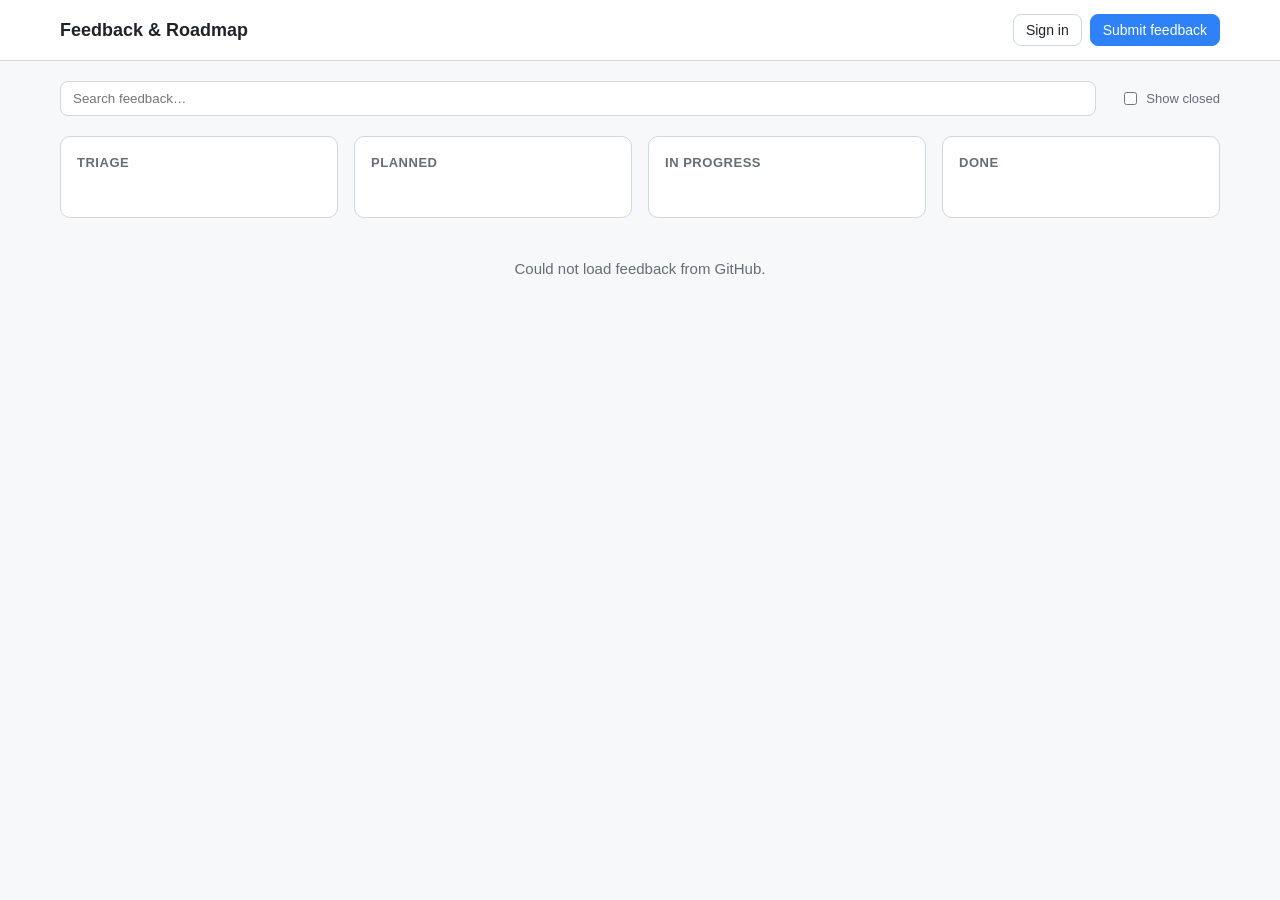
==== frontend/index.html @ 308877d9 "reorganize" ====
<!doctype html>
<html lang="en">
  <head>
    <meta charset="utf-8" />
    <meta name="viewport" content="width=device-width, initial-scale=1" />
    <title>Feedback &amp; Roadmap</title>
    <link rel="stylesheet" href="styles.css" />
  </head>
  <body>
    <header class="site-header">
      <div class="wrap header-inner">
        <h1>Feedback &amp; Roadmap</h1>
        <nav class="auth-nav">
          <span id="userEmail" class="user-email" hidden></span>
          <button id="myCasesBtn" class="btn ghost" hidden>My cases</button>
          <button id="signInBtn" class="btn ghost">Sign in</button>
          <button id="signOutBtn" class="btn ghost" hidden>Sign out</button>
          <button id="newBtn" class="btn primary">Submit feedback</button>
        </nav>
      </div>
    </header>

    <main class="wrap">
      <!-- Filter / search bar -->
      <section class="toolbar">
        <input id="search" class="search" type="search" placeholder="Search feedback…" />
        <div id="labelFilters" class="chips"></div>
        <label class="closed-toggle">
          <input type="checkbox" id="showClosed" /> Show closed
        </label>
      </section>

      <!-- Roadmap columns -->
      <section class="board" id="board">
        <div class="column" data-status="triage">
          <h2>Triage</h2>
          <div class="cards" data-col="triage"></div>
        </div>
        <div class="column" data-status="planned">
          <h2>Planned</h2>
          <div class="cards" data-col="planned"></div>
        </div>
        <div class="column" data-status="in-progress">
          <h2>In progress</h2>
          <div class="cards" data-col="in-progress"></div>
        </div>
        <div class="column" data-status="done">
          <h2>Done</h2>
          <div class="cards" data-col="done"></div>
        </div>
      </section>

      <p id="loadState" class="load-state">Loading feedback…</p>
    </main>

    <!-- Submit feedback modal -->
    <dialog id="feedbackDialog" class="dialog">
      <form id="feedbackForm" method="dialog">
        <h2>Submit feedback</h2>
        <label>Type
          <select name="type">
            <option value="feature">Feature request</option>
            <option value="bug">Bug</option>
            <option value="other">Other</option>
          </select>
        </label>
        <label>Title
          <input name="title" required maxlength="250" placeholder="Short summary" />
        </label>
        <label>Details
          <textarea name="body" rows="5" placeholder="What happened / what you'd like"></textarea>
        </label>
        <label>Your email
          <input name="email" type="email" required placeholder="you@example.com" />
          <small>Kept private. Used only to reply to you and let you track this case.</small>
        </label>
        <fieldset class="visibility">
          <legend>Visibility</legend>
          <label class="radio">
            <input type="radio" name="visibility" value="public" checked />
            <span><strong>Public</strong> — show on the roadmap so others can see and upvote it</span>
          </label>
          <label class="radio">
            <input type="radio" name="visibility" value="private" />
            <span><strong>Private</strong> — only you and the team can see it</span>
          </label>
        </fieldset>
        <div class="dialog-actions">
          <button type="button" class="btn ghost" data-close>Cancel</button>
          <button type="submit" class="btn primary">Submit</button>
        </div>
        <p class="form-msg" id="feedbackMsg"></p>
      </form>
    </dialog>

    <!-- Sign-in modal -->
    <dialog id="signInDialog" class="dialog">
      <form id="signInForm" method="dialog">
        <h2>Sign in</h2>
        <p>We'll email you a magic link — no password needed.</p>
        <label>Email
          <input name="email" type="email" required placeholder="you@example.com" />
        </label>
        <div class="dialog-actions">
          <button type="button" class="btn ghost" data-close>Cancel</button>
          <button type="submit" class="btn primary">Send link</button>
        </div>
        <p class="form-msg" id="signInMsg"></p>
      </form>
    </dialog>

    <!-- My cases modal -->
    <dialog id="casesDialog" class="dialog">
      <div>
        <h2>My cases</h2>
        <ul id="casesList" class="cases-list"></ul>
        <div class="dialog-actions">
          <button type="button" class="btn ghost" data-close>Close</button>
        </div>
      </div>
    </dialog>

    <script src="config.js"></script>
    <script src="app.js"></script>
  </body>
</html>
---- frontend/styles.css ----
:root {
  --bg: #0d1117;
  --panel: #161b22;
  --panel-2: #1c2230;
  --border: #30363d;
  --text: #e6edf3;
  --muted: #8b949e;
  --accent: #2f81f7;
  --accent-ink: #fff;
  --radius: 10px;
}

@media (prefers-color-scheme: light) {
  :root {
    --bg: #f6f8fa;
    --panel: #fff;
    --panel-2: #f0f3f6;
    --border: #d0d7de;
    --text: #1f2328;
    --muted: #656d76;
  }
}

* { box-sizing: border-box; }
body {
  margin: 0;
  font: 15px/1.5 -apple-system, BlinkMacSystemFont, "Segoe UI", Roboto, sans-serif;
  background: var(--bg);
  color: var(--text);
}
.wrap { max-width: 1200px; margin: 0 auto; padding: 0 20px; }

.site-header {
  border-bottom: 1px solid var(--border);
  background: var(--panel);
  position: sticky;
  top: 0;
  z-index: 10;
}
.header-inner {
  display: flex; align-items: center; justify-content: space-between;
  padding: 14px 20px;
}
.site-header h1 { font-size: 18px; margin: 0; }
.auth-nav { display: flex; align-items: center; gap: 8px; }
.user-email { color: var(--muted); font-size: 13px; margin-right: 4px; }

.btn {
  border: 1px solid var(--border);
  background: var(--panel-2);
  color: var(--text);
  padding: 7px 12px;
  border-radius: 8px;
  cursor: pointer;
  font-size: 14px;
}
.btn:hover { border-color: var(--muted); }
.btn.primary { background: var(--accent); border-color: var(--accent); color: var(--accent-ink); }
.btn.ghost { background: transparent; }

.toolbar {
  display: flex; flex-wrap: wrap; gap: 12px; align-items: center;
  margin: 20px 0;
}
.search {
  flex: 1 1 240px;
  padding: 9px 12px;
  border-radius: 8px;
  border: 1px solid var(--border);
  background: var(--panel);
  color: var(--text);
}
.chips { display: flex; flex-wrap: wrap; gap: 6px; }
.chip {
  border: 1px solid var(--border);
  background: var(--panel);
  color: var(--text);
  border-radius: 999px;
  padding: 4px 10px;
  font-size: 12px;
  cursor: pointer;
}
.chip::before {
  content: ""; display: inline-block; width: 8px; height: 8px;
  border-radius: 50%; background: var(--chip, #888); margin-right: 6px;
  vertical-align: middle;
}
.chip.active { border-color: var(--accent); background: var(--panel-2); }
.closed-toggle { color: var(--muted); font-size: 13px; display: flex; gap: 6px; align-items: center; }

.board {
  display: grid;
  grid-template-columns: repeat(4, 1fr);
  gap: 16px;
  align-items: start;
}
@media (max-width: 900px) { .board { grid-template-columns: 1fr 1fr; } }
@media (max-width: 560px) { .board { grid-template-columns: 1fr; } }

.column {
  background: var(--panel);
  border: 1px solid var(--border);
  border-radius: var(--radius);
  padding: 12px;
}
.column h2 {
  font-size: 13px; text-transform: uppercase; letter-spacing: .04em;
  color: var(--muted); margin: 4px 4px 12px;
}
.cards { display: flex; flex-direction: column; gap: 10px; min-height: 20px; }

.card {
  display: flex; gap: 10px;
  background: var(--panel-2);
  border: 1px solid var(--border);
  border-radius: 8px;
  padding: 10px;
  text-decoration: none;
  color: inherit;
}
.card:hover { border-color: var(--accent); }
.card-vote {
  flex: 0 0 auto; font-variant-numeric: tabular-nums;
  font-size: 12px; color: var(--muted);
  border: 1px solid var(--border); border-radius: 6px;
  padding: 4px 6px; height: fit-content;
}
.card-main h3 { font-size: 14px; margin: 0 0 6px; }
.tags { display: flex; flex-wrap: wrap; gap: 4px; margin-bottom: 6px; }
.tag {
  font-size: 11px; padding: 1px 7px; border-radius: 999px;
  border: 1px solid var(--chip, #888);
  color: var(--text);
}
.card-meta { font-size: 12px; color: var(--muted); }

.load-state { text-align: center; color: var(--muted); margin: 40px 0; }

/* Dialogs */
.dialog {
  border: 1px solid var(--border);
  border-radius: 12px;
  background: var(--panel);
  color: var(--text);
  padding: 22px;
  width: min(460px, 92vw);
}
.dialog::backdrop { background: rgba(0,0,0,.5); }
.dialog h2 { margin: 0 0 14px; font-size: 18px; }
.dialog label { display: block; margin-bottom: 12px; font-size: 13px; color: var(--muted); }
.dialog input, .dialog textarea, .dialog select {
  width: 100%; margin-top: 5px;
  padding: 9px 10px;
  border-radius: 8px; border: 1px solid var(--border);
  background: var(--bg); color: var(--text);
  font: inherit;
}
.dialog small { color: var(--muted); }
.dialog-actions { display: flex; justify-content: flex-end; gap: 8px; margin-top: 8px; }
.form-msg { color: var(--muted); font-size: 13px; margin: 10px 0 0; min-height: 18px; }
.cases-list { list-style: none; padding: 0; margin: 0 0 16px; }
.cases-list li { padding: 10px 0; border-bottom: 1px solid var(--border); }
.case-title { font-size: 14px; margin-bottom: 6px; }
.case-meta { display: flex; gap: 6px; }
.badge {
  font-size: 11px; padding: 2px 8px; border-radius: 999px;
  border: 1px solid var(--border); color: var(--text); text-transform: capitalize;
}
.badge-triage { background: rgba(251,202,4,.15); }
.badge-planned { background: rgba(14,138,22,.18); }
.badge-in-progress { background: rgba(29,118,219,.18); }
.badge-done { background: rgba(111,66,193,.18); }
.badge-vis { color: var(--muted); }

/* Visibility chooser in the submit form */
.visibility { border: 1px solid var(--border); border-radius: 8px; padding: 10px 12px; margin-bottom: 12px; }
.visibility legend { color: var(--muted); font-size: 13px; padding: 0 6px; }
.visibility .radio { display: flex; gap: 8px; align-items: flex-start; color: var(--text); margin-bottom: 8px; font-size: 13px; }
.visibility .radio:last-child { margin-bottom: 0; }
.visibility .radio input { width: auto; margin-top: 3px; }
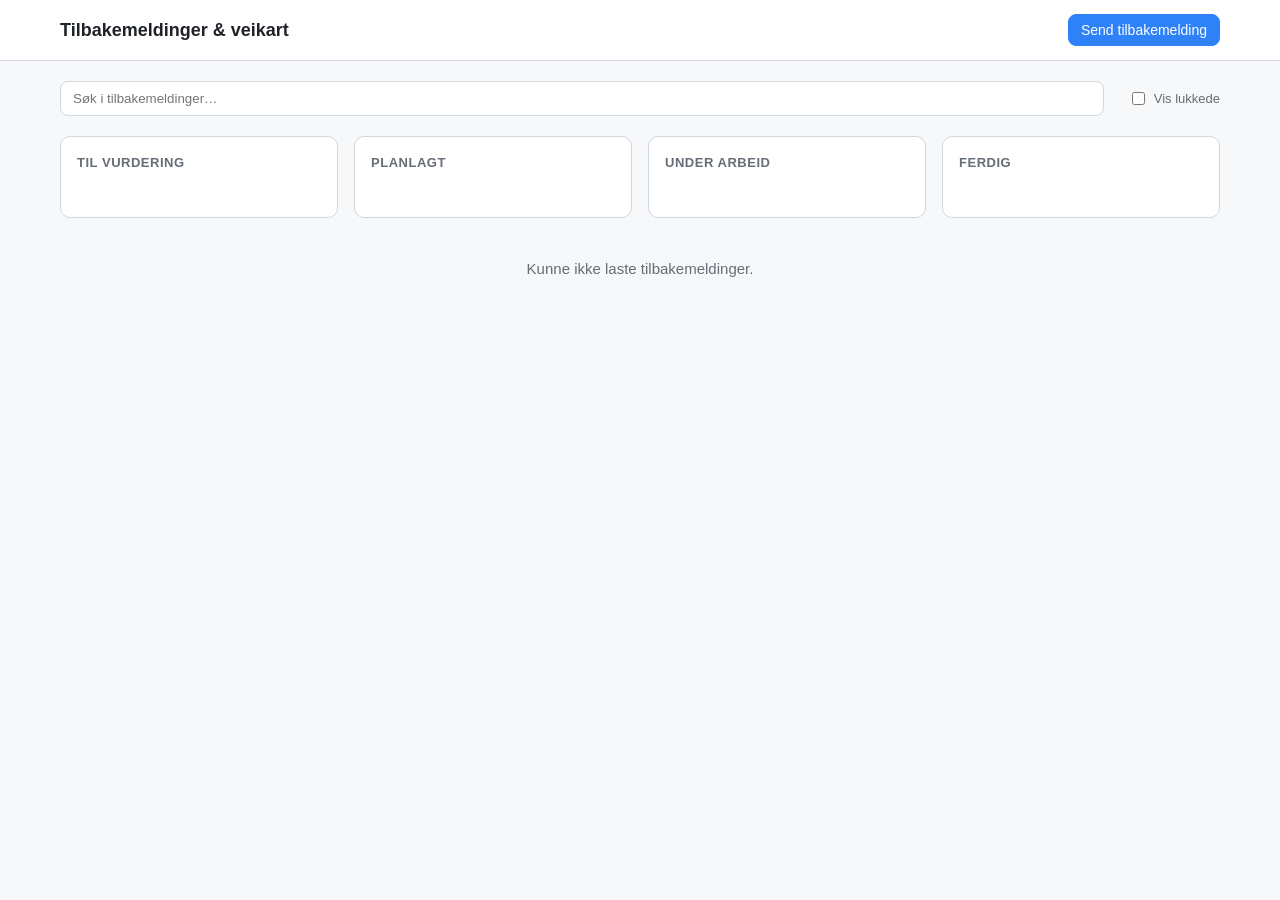
==== commit 46e7671a: "opprydding" ====
--- a/frontend/index.html
+++ b/frontend/index.html
@@ -1,21 +1,17 @@
 <!doctype html>
-<html lang="en">
+<html lang="nb">
   <head>
     <meta charset="utf-8" />
     <meta name="viewport" content="width=device-width, initial-scale=1" />
-    <title>Feedback &amp; Roadmap</title>
+    <title>Tilbakemeldinger &amp; veikart</title>
     <link rel="stylesheet" href="styles.css" />
   </head>
   <body>
     <header class="site-header">
       <div class="wrap header-inner">
-        <h1>Feedback &amp; Roadmap</h1>
+        <h1>Tilbakemeldinger &amp; veikart</h1>
         <nav class="auth-nav">
-          <span id="userEmail" class="user-email" hidden></span>
-          <button id="myCasesBtn" class="btn ghost" hidden>My cases</button>
-          <button id="signInBtn" class="btn ghost">Sign in</button>
-          <button id="signOutBtn" class="btn ghost" hidden>Sign out</button>
-          <button id="newBtn" class="btn primary">Submit feedback</button>
+          <button id="newBtn" class="btn primary">Send tilbakemelding</button>
         </nav>
       </div>
     </header>
@@ -23,101 +19,84 @@
     <main class="wrap">
       <!-- Filter / search bar -->
       <section class="toolbar">
-        <input id="search" class="search" type="search" placeholder="Search feedback…" />
+        <input id="search" class="search" type="search" placeholder="Søk i tilbakemeldinger…" />
         <div id="labelFilters" class="chips"></div>
         <label class="closed-toggle">
-          <input type="checkbox" id="showClosed" /> Show closed
+          <input type="checkbox" id="showClosed" /> Vis lukkede
         </label>
       </section>
 
       <!-- Roadmap columns -->
       <section class="board" id="board">
         <div class="column" data-status="triage">
-          <h2>Triage</h2>
+          <h2>Til vurdering</h2>
           <div class="cards" data-col="triage"></div>
         </div>
         <div class="column" data-status="planned">
-          <h2>Planned</h2>
+          <h2>Planlagt</h2>
           <div class="cards" data-col="planned"></div>
         </div>
         <div class="column" data-status="in-progress">
-          <h2>In progress</h2>
+          <h2>Under arbeid</h2>
           <div class="cards" data-col="in-progress"></div>
         </div>
         <div class="column" data-status="done">
-          <h2>Done</h2>
+          <h2>Ferdig</h2>
           <div class="cards" data-col="done"></div>
         </div>
       </section>
 
-      <p id="loadState" class="load-state">Loading feedback…</p>
+      <p id="loadState" class="load-state">Laster tilbakemeldinger…</p>
     </main>
+
+    <!-- Detail modal (public issue + updates) -->
+    <dialog id="detailDialog" class="dialog dialog-wide">
+      <div>
+        <div id="detailBody"></div>
+        <div class="dialog-actions">
+          <button type="button" class="btn ghost" data-close>Lukk</button>
+        </div>
+      </div>
+    </dialog>
 
     <!-- Submit feedback modal -->
     <dialog id="feedbackDialog" class="dialog">
       <form id="feedbackForm" method="dialog">
-        <h2>Submit feedback</h2>
+        <h2>Send tilbakemelding</h2>
         <label>Type
           <select name="type">
-            <option value="feature">Feature request</option>
-            <option value="bug">Bug</option>
-            <option value="other">Other</option>
+            <option value="feature">Funksjonsønske</option>
+            <option value="bug">Feil</option>
+            <option value="other">Annet</option>
           </select>
         </label>
-        <label>Title
-          <input name="title" required maxlength="250" placeholder="Short summary" />
+        <label>Tittel
+          <input name="title" required maxlength="250" placeholder="Kort oppsummering" />
         </label>
-        <label>Details
-          <textarea name="body" rows="5" placeholder="What happened / what you'd like"></textarea>
+        <label>Detaljer
+          <textarea name="body" rows="5" placeholder="Hva skjedde / hva ønsker du deg"></textarea>
         </label>
-        <label>Your email
-          <input name="email" type="email" required placeholder="you@example.com" />
-          <small>Kept private. Used only to reply to you and let you track this case.</small>
+        <label>E-posten din
+          <input name="email" type="email" required placeholder="deg@eksempel.no" />
+          <small>Holdes privat. Brukes kun til å svare deg og la deg følge saken.</small>
         </label>
         <fieldset class="visibility">
-          <legend>Visibility</legend>
+          <legend>Synlighet</legend>
           <label class="radio">
             <input type="radio" name="visibility" value="public" checked />
-            <span><strong>Public</strong> — show on the roadmap so others can see and upvote it</span>
+            <span><strong>Offentlig</strong> — vises på veikartet så andre kan se og stemme på den</span>
           </label>
           <label class="radio">
             <input type="radio" name="visibility" value="private" />
-            <span><strong>Private</strong> — only you and the team can see it</span>
+            <span><strong>Privat</strong> — kun du og teamet kan se den</span>
           </label>
         </fieldset>
         <div class="dialog-actions">
-          <button type="button" class="btn ghost" data-close>Cancel</button>
-          <button type="submit" class="btn primary">Submit</button>
+          <button type="button" class="btn ghost" data-close>Avbryt</button>
+          <button type="submit" class="btn primary">Send inn</button>
         </div>
         <p class="form-msg" id="feedbackMsg"></p>
       </form>
-    </dialog>
-
-    <!-- Sign-in modal -->
-    <dialog id="signInDialog" class="dialog">
-      <form id="signInForm" method="dialog">
-        <h2>Sign in</h2>
-        <p>We'll email you a magic link — no password needed.</p>
-        <label>Email
-          <input name="email" type="email" required placeholder="you@example.com" />
-        </label>
-        <div class="dialog-actions">
-          <button type="button" class="btn ghost" data-close>Cancel</button>
-          <button type="submit" class="btn primary">Send link</button>
-        </div>
-        <p class="form-msg" id="signInMsg"></p>
-      </form>
-    </dialog>
-
-    <!-- My cases modal -->
-    <dialog id="casesDialog" class="dialog">
-      <div>
-        <h2>My cases</h2>
-        <ul id="casesList" class="cases-list"></ul>
-        <div class="dialog-actions">
-          <button type="button" class="btn ghost" data-close>Close</button>
-        </div>
-      </div>
     </dialog>
 
     <script src="config.js"></script>
--- a/frontend/styles.css
+++ b/frontend/styles.css
@@ -43,7 +43,6 @@
 }
 .site-header h1 { font-size: 18px; margin: 0; }
 .auth-nav { display: flex; align-items: center; gap: 8px; }
-.user-email { color: var(--muted); font-size: 13px; margin-right: 4px; }
 
 .btn {
   border: 1px solid var(--border);
@@ -119,12 +118,6 @@
   color: inherit;
 }
 .card:hover { border-color: var(--accent); }
-.card-vote {
-  flex: 0 0 auto; font-variant-numeric: tabular-nums;
-  font-size: 12px; color: var(--muted);
-  border: 1px solid var(--border); border-radius: 6px;
-  padding: 4px 6px; height: fit-content;
-}
 .card-main h3 { font-size: 14px; margin: 0 0 6px; }
 .tags { display: flex; flex-wrap: wrap; gap: 4px; margin-bottom: 6px; }
 .tag {
@@ -157,11 +150,19 @@
 }
 .dialog small { color: var(--muted); }
 .dialog-actions { display: flex; justify-content: flex-end; gap: 8px; margin-top: 8px; }
+
+/* Post-submit confirmation */
+.confirmation { text-align: center; padding: 8px 4px; }
+.confirmation h2 { margin: 10px 0 8px; }
+.confirmation p { color: var(--muted); line-height: 1.6; margin: 0 0 20px; }
+.confirmation p strong { color: var(--text); }
+.confirmation .dialog-actions { justify-content: center; }
+.confirmation-check {
+  width: 48px; height: 48px; margin: 0 auto; border-radius: 50%;
+  display: flex; align-items: center; justify-content: center;
+  font-size: 26px; color: #fff; background: var(--accent);
+}
 .form-msg { color: var(--muted); font-size: 13px; margin: 10px 0 0; min-height: 18px; }
-.cases-list { list-style: none; padding: 0; margin: 0 0 16px; }
-.cases-list li { padding: 10px 0; border-bottom: 1px solid var(--border); }
-.case-title { font-size: 14px; margin-bottom: 6px; }
-.case-meta { display: flex; gap: 6px; }
 .badge {
   font-size: 11px; padding: 2px 8px; border-radius: 999px;
   border: 1px solid var(--border); color: var(--text); text-transform: capitalize;
@@ -170,7 +171,6 @@
 .badge-planned { background: rgba(14,138,22,.18); }
 .badge-in-progress { background: rgba(29,118,219,.18); }
 .badge-done { background: rgba(111,66,193,.18); }
-.badge-vis { color: var(--muted); }
 
 /* Visibility chooser in the submit form */
 .visibility { border: 1px solid var(--border); border-radius: 8px; padding: 10px 12px; margin-bottom: 12px; }
@@ -178,3 +178,32 @@
 .visibility .radio { display: flex; gap: 8px; align-items: flex-start; color: var(--text); margin-bottom: 8px; font-size: 13px; }
 .visibility .radio:last-child { margin-bottom: 0; }
 .visibility .radio input { width: auto; margin-top: 3px; }
+
+/* Card is a <button> now — reset native button styling, keep card look */
+.card {
+  width: 100%;
+  text-align: left;
+  font: inherit;
+  cursor: pointer;
+  appearance: none;
+}
+.card:focus-visible { outline: 2px solid var(--accent); outline-offset: 2px; }
+
+/* Wide dialog for the detail view */
+.dialog-wide { width: min(680px, 94vw); max-height: 85vh; overflow-y: auto; }
+.detail-head { display: flex; align-items: center; justify-content: space-between; margin-bottom: 8px; }
+.detail-title { margin: 4px 0 10px; font-size: 20px; }
+.detail-desc { margin: 12px 0 20px; line-height: 1.6; }
+.detail-sub {
+  font-size: 13px; text-transform: uppercase; letter-spacing: .04em;
+  color: var(--muted); margin: 0 0 12px; border-top: 1px solid var(--border); padding-top: 16px;
+}
+.muted { color: var(--muted); }
+
+/* Comments / updates */
+.comments { display: flex; flex-direction: column; gap: 14px; }
+.comment { border: 1px solid var(--border); border-radius: 8px; padding: 10px 12px; background: var(--panel-2); }
+.comment-head { display: flex; align-items: center; gap: 8px; margin-bottom: 6px; font-size: 13px; }
+.comment-head .avatar { width: 20px; height: 20px; border-radius: 50%; }
+.comment-date { color: var(--muted); font-size: 12px; }
+.comment-body { line-height: 1.55; }
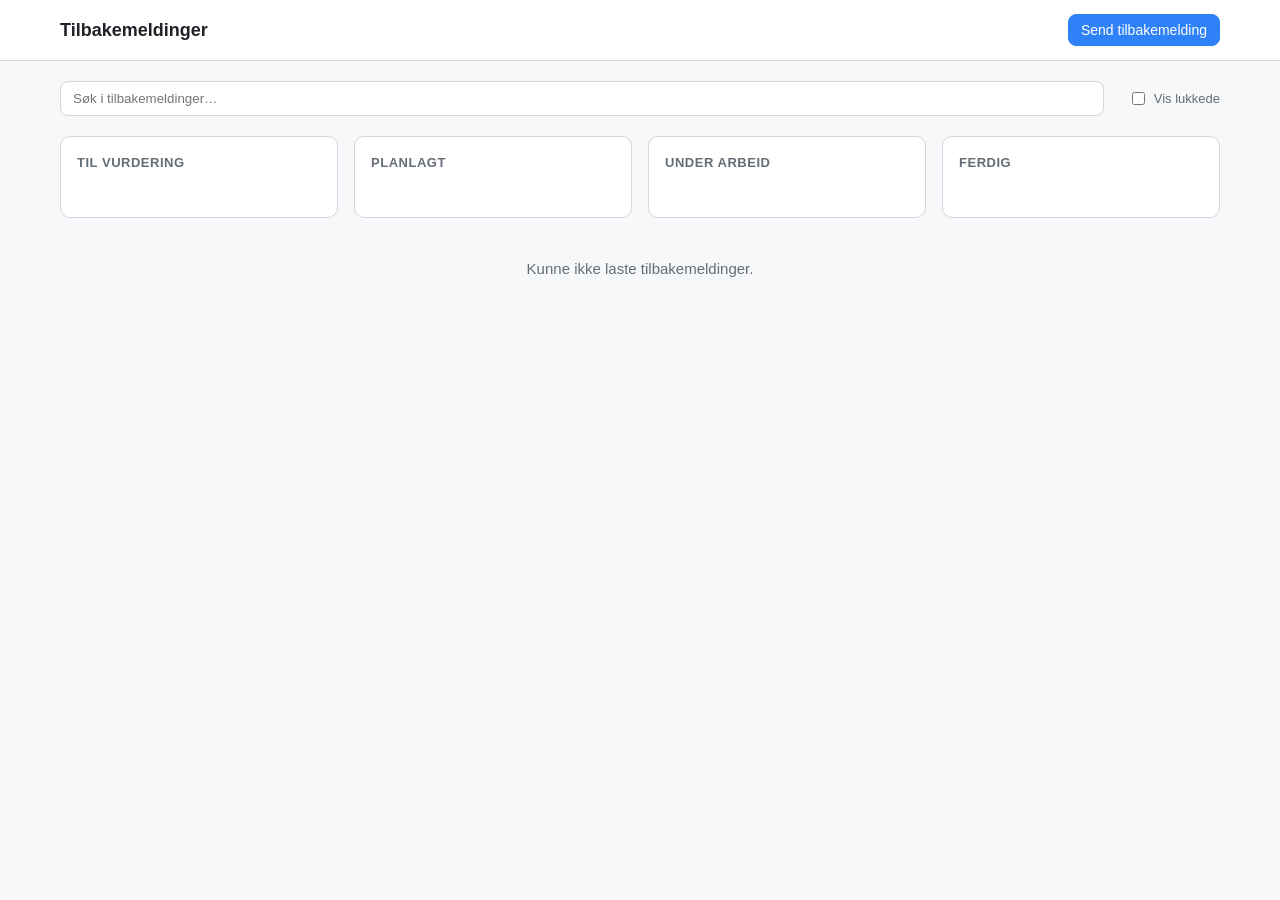
==== commit 470f3225: "updates" ====
--- a/frontend/index.html
+++ b/frontend/index.html
@@ -3,13 +3,13 @@
   <head>
     <meta charset="utf-8" />
     <meta name="viewport" content="width=device-width, initial-scale=1" />
-    <title>Tilbakemeldinger &amp; veikart</title>
+    <title>Tilbakemeldinger</title>
     <link rel="stylesheet" href="styles.css" />
   </head>
   <body>
     <header class="site-header">
       <div class="wrap header-inner">
-        <h1>Tilbakemeldinger &amp; veikart</h1>
+        <h1>Tilbakemeldinger</h1>
         <nav class="auth-nav">
           <button id="newBtn" class="btn primary">Send tilbakemelding</button>
         </nav>
@@ -84,7 +84,7 @@
           <legend>Synlighet</legend>
           <label class="radio">
             <input type="radio" name="visibility" value="public" checked />
-            <span><strong>Offentlig</strong> — vises på veikartet så andre kan se og stemme på den</span>
+            <span><strong>Offentlig</strong> — synlig for alle, så andre kan se om noen har meldt det samme</span>
           </label>
           <label class="radio">
             <input type="radio" name="visibility" value="private" />
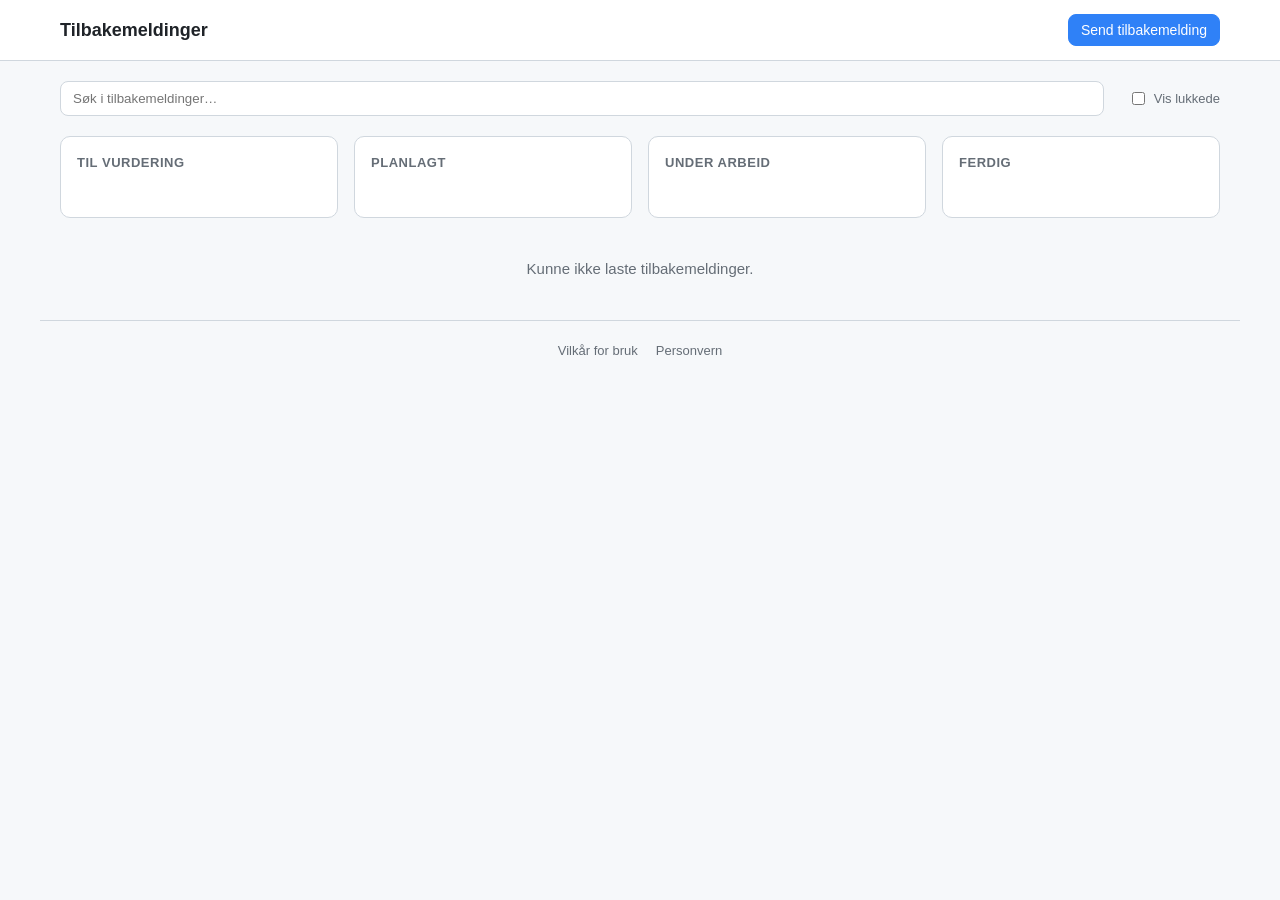
==== commit 78955e3a: "Legg til info" ====
--- a/frontend/index.html
+++ b/frontend/index.html
@@ -49,6 +49,11 @@
       <p id="loadState" class="load-state">Laster tilbakemeldinger…</p>
     </main>
 
+    <footer class="wrap site-footer">
+      <a href="terms.html">Vilkår for bruk</a>
+      <a href="privacy.html">Personvern</a>
+    </footer>
+
     <!-- Detail modal (public issue + updates) -->
     <dialog id="detailDialog" class="dialog dialog-wide">
       <div>
@@ -78,7 +83,7 @@
         </label>
         <label>E-posten din
           <input name="email" type="email" required placeholder="deg@eksempel.no" />
-          <small>Holdes privat. Brukes kun til å svare deg og la deg følge saken.</small>
+          <small>Holdes privat. Brukes kun til å svare deg og la deg følge saken. Se <a href="privacy.html">personvern</a>.</small>
         </label>
         <fieldset class="visibility">
           <legend>Synlighet</legend>
--- a/frontend/styles.css
+++ b/frontend/styles.css
@@ -207,3 +207,24 @@
 .comment-head .avatar { width: 20px; height: 20px; border-radius: 50%; }
 .comment-date { color: var(--muted); font-size: 12px; }
 .comment-body { line-height: 1.55; }
+
+/* Footer links (all pages) */
+.site-footer {
+  display: flex; flex-wrap: wrap; gap: 18px; justify-content: center;
+  margin-top: 40px; padding: 20px; border-top: 1px solid var(--border);
+  font-size: 13px;
+}
+.site-footer a { color: var(--muted); text-decoration: none; }
+.site-footer a:hover { color: var(--text); }
+
+/* Terms / privacy pages */
+.home-link { color: inherit; text-decoration: none; }
+a.btn { text-decoration: none; display: inline-block; }
+.legal { max-width: 720px; padding-top: 24px; }
+.legal article + article { margin-top: 48px; padding-top: 32px; border-top: 1px solid var(--border); }
+.legal h2 { font-size: 24px; margin: 0 0 4px; }
+.legal h3 { font-size: 16px; margin: 28px 0 8px; }
+.legal p, .legal li { line-height: 1.65; }
+.legal ul { padding-left: 20px; }
+.legal li { margin-bottom: 6px; }
+.legal a { color: var(--accent); }
